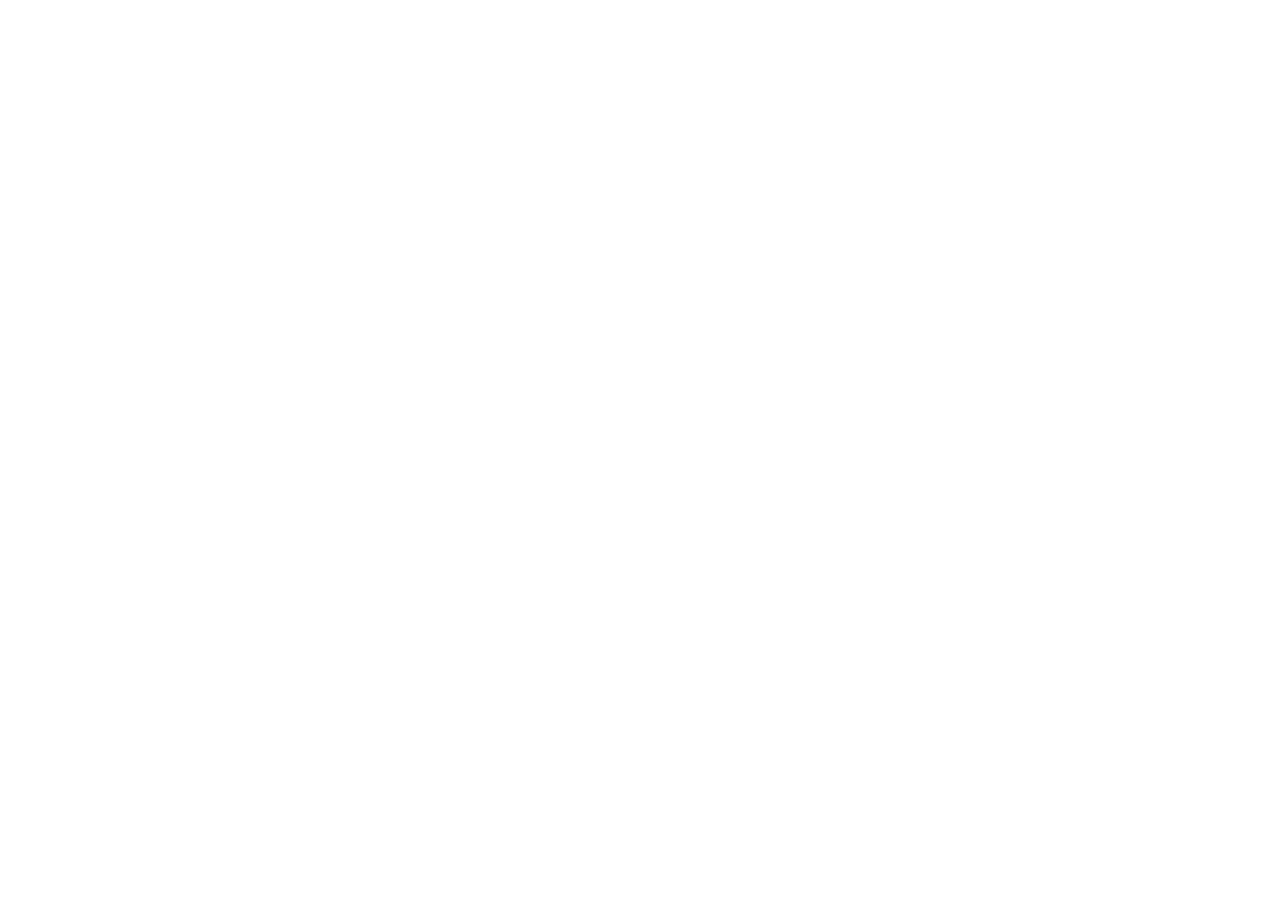
==== index.html @ c4e84ff3 "yurh" ====
<!DOCTYPE html>
<html lang="en">
<head>
    <meta charset="UTF-8">
    <meta name="viewport" content="width=device-width, initial-scale=1.0">
    <title>Document</title>
</head>
<body>
    
</body>
</html>
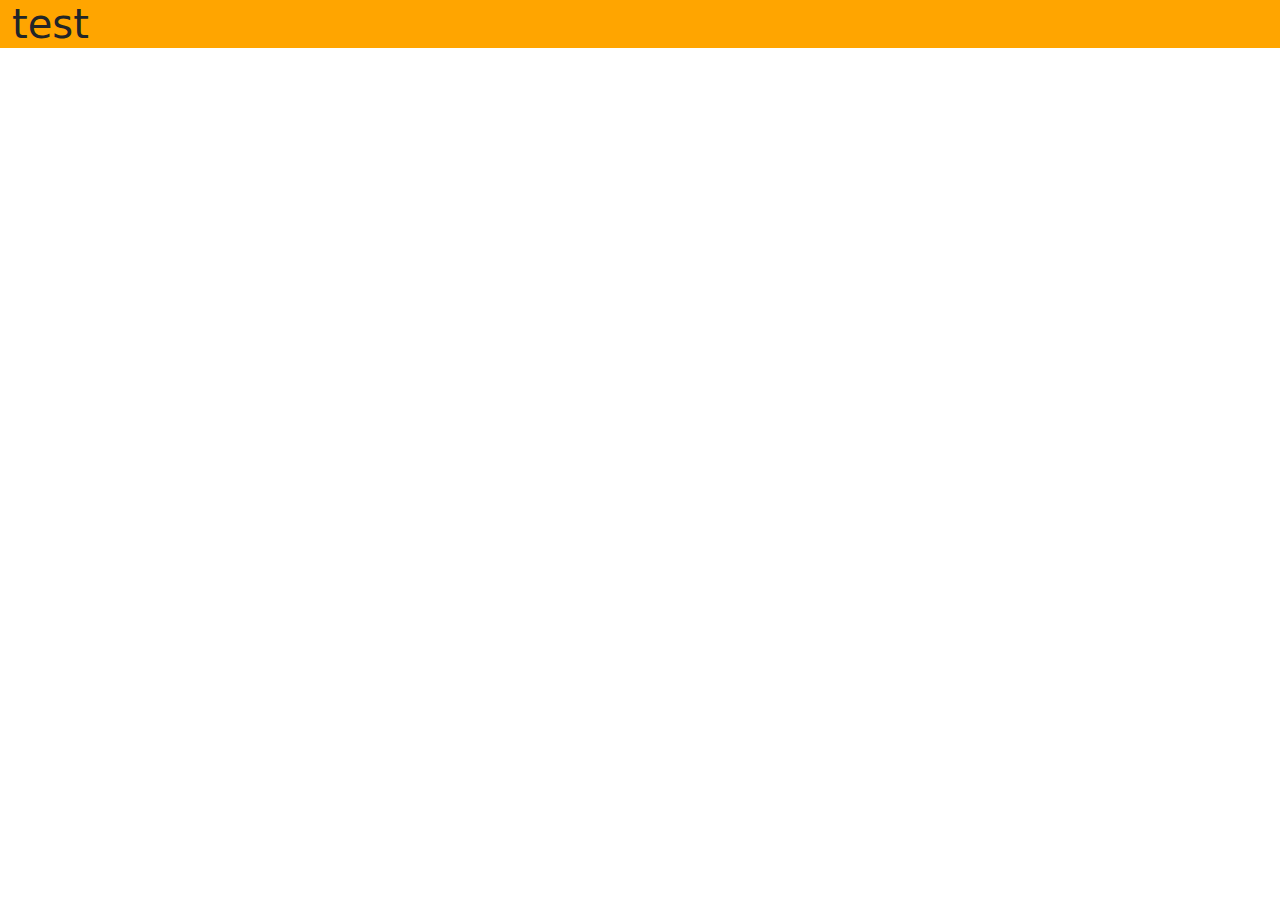
==== commit 19ecf058: "bootstrap beginnings" ====
--- a/index.html
+++ b/index.html
@@ -1,11 +1,18 @@
-<!DOCTYPE html>
+<!doctype html>
 <html lang="en">
-<head>
-    <meta charset="UTF-8">
-    <meta name="viewport" content="width=device-width, initial-scale=1.0">
-    <title>Document</title>
-</head>
-<body>
+  <head>
+    <meta charset="utf-8">
+    <meta name="viewport" content="width=device-width, initial-scale=1">
+    <title>Bootstrap</title>
+    <link href="https://cdn.jsdelivr.net/npm/bootstrap@5.3.3/dist/css/bootstrap.min.css" rel="stylesheet" integrity="sha384-QWTKZyjpPEjISv5WaRU9OFeRpok6YctnYmDr5pNlyT2bRjXh0JMhjY6hW+ALEwIH" crossorigin="anonymous">
+    <link href="style.css" rel="stylesheet">
+  </head>
+  <body>
+    <div class="container-fluid">
+        <h1>test</h1>
+    </div>
     
-</body>
+
+    <script src="https://cdn.jsdelivr.net/npm/bootstrap@5.3.3/dist/js/bootstrap.bundle.min.js" integrity="sha384-YvpcrYf0tY3lHB60NNkmXc5s9fDVZLESaAA55NDzOxhy9GkcIdslK1eN7N6jIeHz" crossorigin="anonymous"></script>
+  </body>
 </html>--- a/style.css
+++ b/style.css
@@ -0,0 +1,3 @@
+.container-fluid {
+  background-color: orange;
+}/*# sourceMappingURL=style.css.map */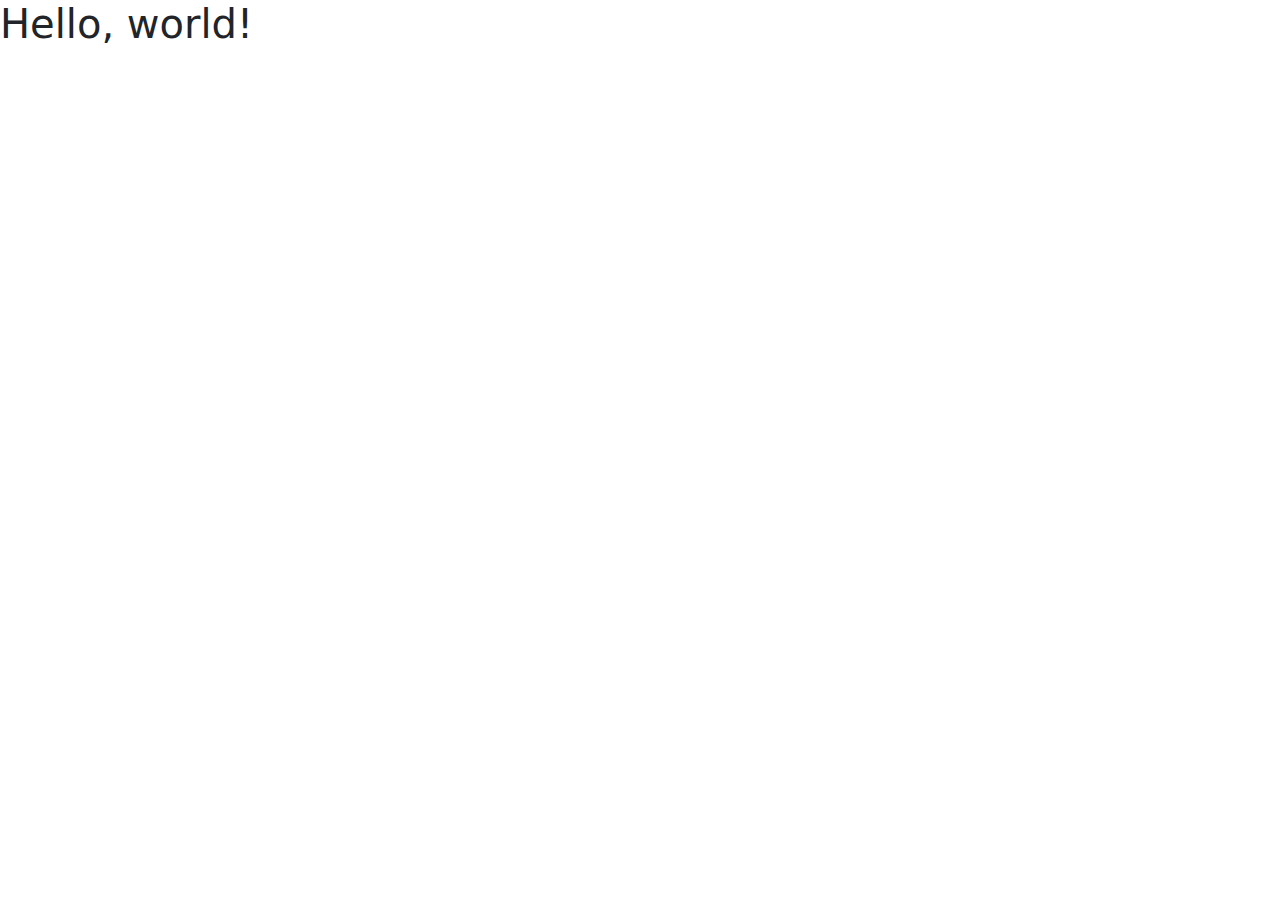
==== commit 5d101fa8: "demo creation for testing n stuff" ====
--- a/index.html
+++ b/index.html
@@ -8,11 +8,7 @@
     <link href="style.css" rel="stylesheet">
   </head>
   <body>
-    <div class="container-fluid">
-        <h1>test</h1>
-    </div>
-    
-
+    <h1>Hello, world!</h1>
     <script src="https://cdn.jsdelivr.net/npm/bootstrap@5.3.3/dist/js/bootstrap.bundle.min.js" integrity="sha384-YvpcrYf0tY3lHB60NNkmXc5s9fDVZLESaAA55NDzOxhy9GkcIdslK1eN7N6jIeHz" crossorigin="anonymous"></script>
   </body>
 </html>--- a/style.css
+++ b/style.css
@@ -1,3 +1,4 @@
-.container-fluid {
-  background-color: orange;
+.my-custom-row {
+  background-color: bisque;
+  height: 400px;
 }/*# sourceMappingURL=style.css.map */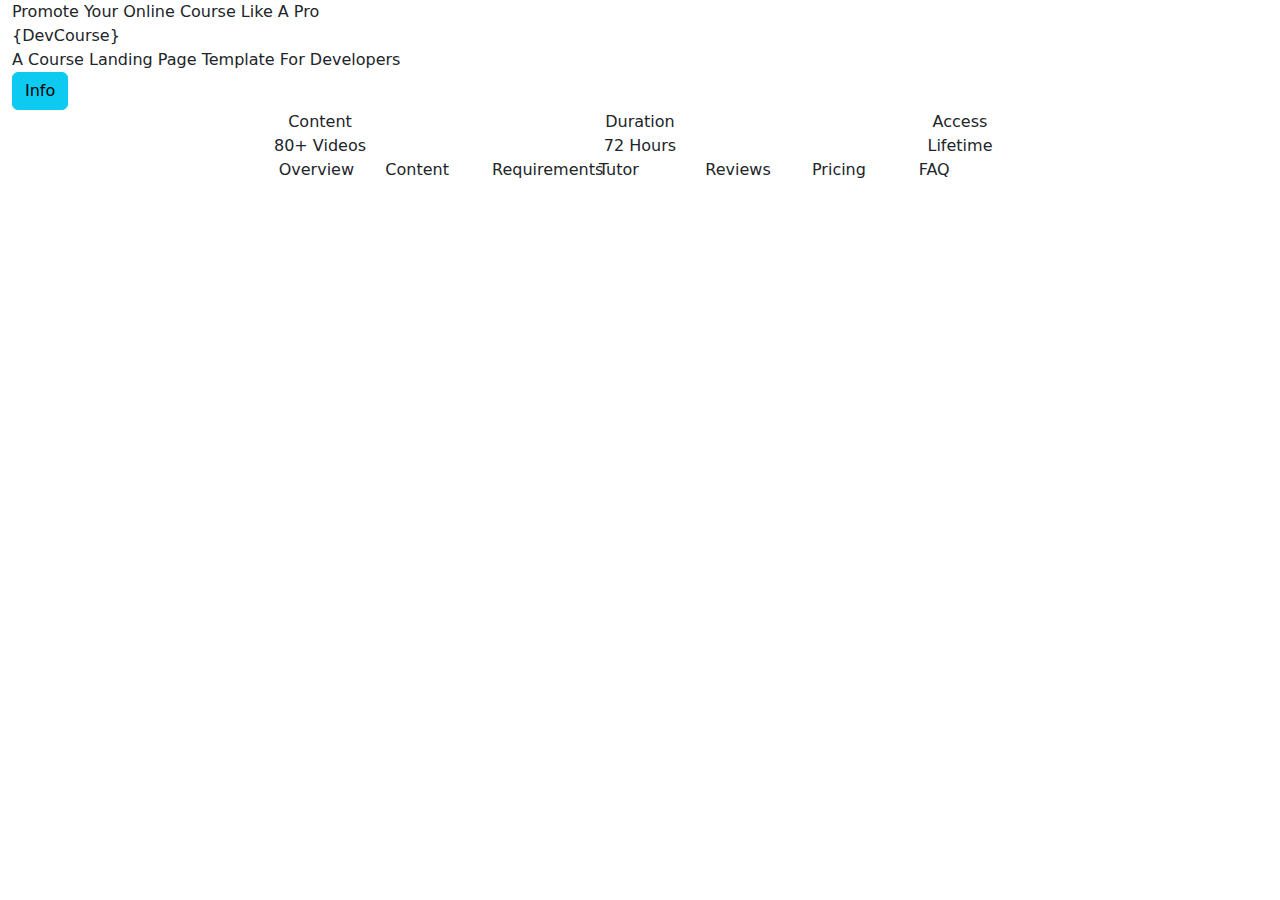
==== commit 5ef7b105: "raw html and bootstrap flexibility" ====
--- a/index.html
+++ b/index.html
@@ -8,7 +8,64 @@
     <link href="style.css" rel="stylesheet">
   </head>
   <body>
-    <h1>Hello, world!</h1>
+    
+    <div class="container-fluid">
+      <div class="main">
+        <div class="promote">
+          <span>Promote Your Online Course Like A Pro</span>
+        </div>
+        <div clas="header">
+          <span>&#123;<span class="htext">DevCourse</span>&#125;</span>
+        </div>
+        <div class="subtitle">A Course Landing Page Template For Developers</div>
+        <div class="sln">
+          <button type="button" class="btn btn-info">Info</button>
+        </div>
+
+        <div class="row justify-content-center">
+          <div class="midinfo col-md-3 col-sm-12">
+            <span class="minfofade">Content</span>
+            <span>80+ Videos</span>
+          </div>
+          <div class="midinfo col-md-3 col-sm-12">
+            <span class="minfofade">Duration</span>
+            <span>72 Hours</span>
+          </div>
+          <div class="midinfo col-md-3 col-sm-12">
+            <span class="minfofade">Access</span>
+            <span>Lifetime</span>
+          </div>
+        </div>
+      </div>
+
+      <div class="footer">
+        <div class="row justify-content-center">
+          <div class="col-xl-1 col-md-3 col-sm-6">
+            Overview
+          </div>
+          <div class="col-xl-1 col-md-3 col-sm-6">
+            Content
+          </div>
+          <div class="col-xl-1 col-md-3 col-sm-6">
+            Requirements
+          </div>
+          <div class="col-xl-1 col-md-3 col-sm-6">
+            Tutor
+          </div>
+          <div class="col-xl-1 col-md-3 col-sm-6">
+            Reviews
+          </div>
+          <div class="col-xl-1 col-md-3 col-sm-6">
+            Pricing
+          </div>
+          <div class="col-xl-1 col-md-3 col-sm-12">
+            FAQ
+          </div>
+        </div>
+      </div>
+
+    </div>
+
     <script src="https://cdn.jsdelivr.net/npm/bootstrap@5.3.3/dist/js/bootstrap.bundle.min.js" integrity="sha384-YvpcrYf0tY3lHB60NNkmXc5s9fDVZLESaAA55NDzOxhy9GkcIdslK1eN7N6jIeHz" crossorigin="anonymous"></script>
   </body>
 </html>--- a/style.css
+++ b/style.css
@@ -1,4 +1,5 @@
-.my-custom-row {
-  background-color: bisque;
-  height: 400px;
+.midinfo {
+  text-align: center;
+  display: flex;
+  flex-direction: column;
 }/*# sourceMappingURL=style.css.map */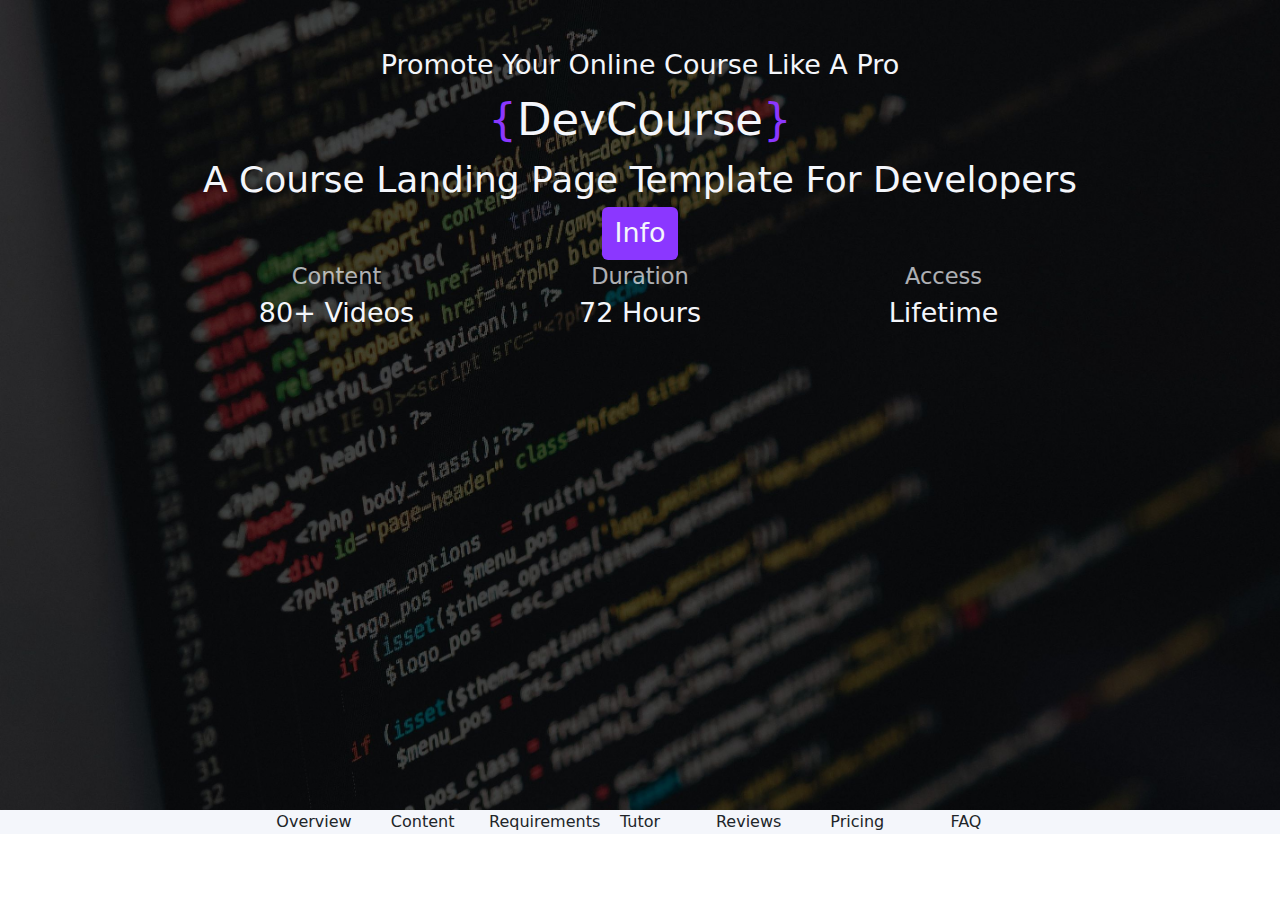
==== commit 44fe9d3d: "background image, text formatting for main" ====
--- a/index.html
+++ b/index.html
@@ -9,12 +9,12 @@
   </head>
   <body>
     
-    <div class="container-fluid">
-      <div class="main">
+    <div class="container-fluid gx-0">
+      <div class="main align-content-space-around">
         <div class="promote">
           <span>Promote Your Online Course Like A Pro</span>
         </div>
-        <div clas="header">
+        <div class="header">
           <span>&#123;<span class="htext">DevCourse</span>&#125;</span>
         </div>
         <div class="subtitle">A Course Landing Page Template For Developers</div>
--- a/style.css
+++ b/style.css
@@ -2,4 +2,60 @@
   text-align: center;
   display: flex;
   flex-direction: column;
+}
+
+.main {
+  background-image: url(images/background.jpg);
+  background-size: 100%;
+  background-repeat: no-repeat;
+  background-attachment: fixed;
+  background-size: cover;
+  color: #f4f6fb;
+  height: 90vh;
+  margin: 0;
+  padding: 5vh;
+  font-size: 3vh;
+  display: flex;
+  flex-direction: column;
+  align-content: space-around;
+}
+
+.main > * {
+  justify-content: center;
+  text-align: center;
+}
+
+.btn {
+  background-color: #8B37FF;
+  color: #f4f6fb;
+  font-size: 3vh;
+  border: 0;
+}
+
+.btn:hover {
+  background-color: #8B37FF;
+  color: #f4f6fb;
+}
+
+.footer {
+  background-color: #f4f6fb;
+  text-align: center;
+}
+
+.header {
+  color: #8B37FF;
+  font-size: 5vh;
+}
+
+.htext {
+  color: #f4f6fb;
+}
+
+.subtitle {
+  font-size: 4vh;
+}
+
+.minfofade {
+  opacity: 0.7;
+  font-size: 2.5vh;
 }/*# sourceMappingURL=style.css.map */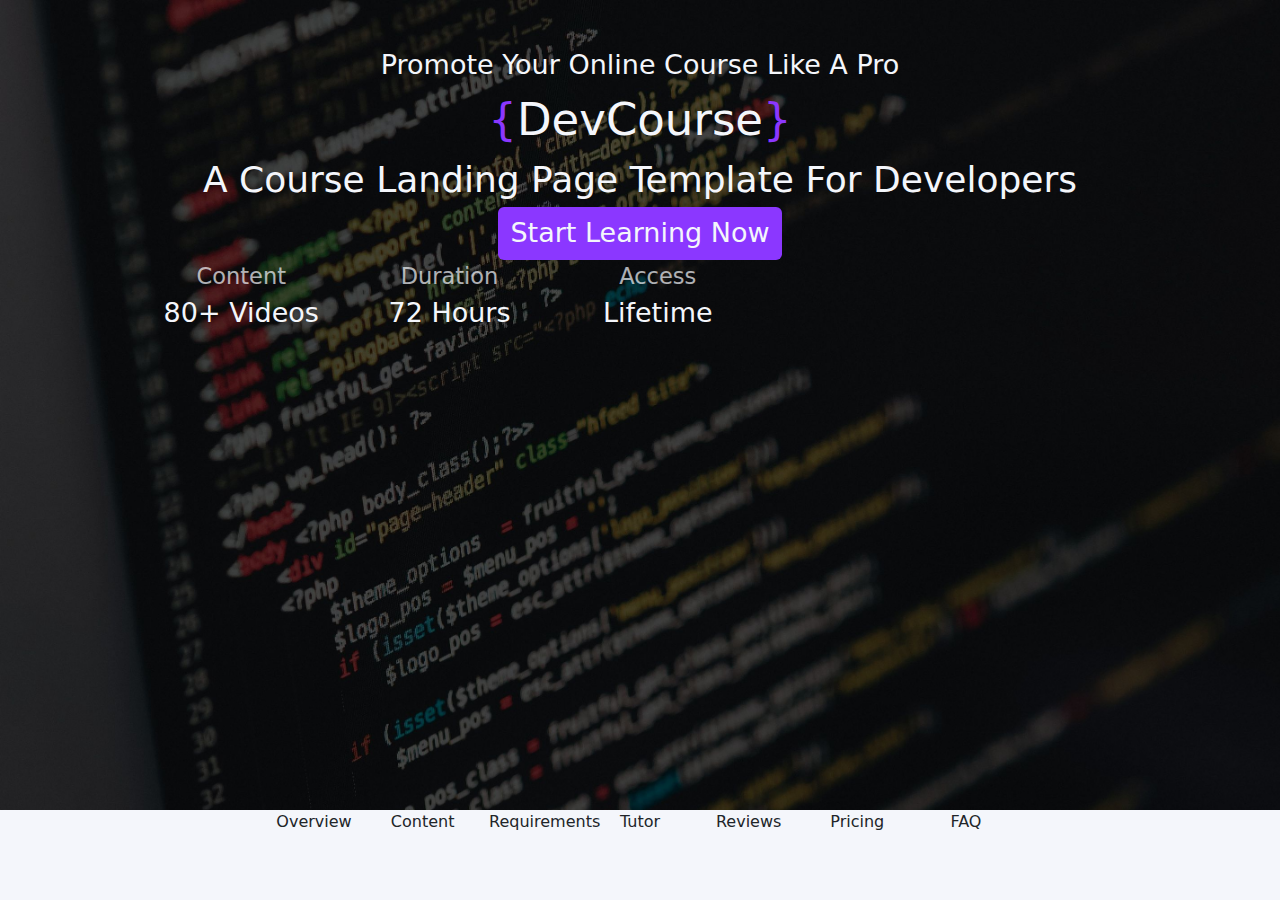
==== commit fa9d7b5b: "i dont know what i am doing HELP" ====
--- a/index.html
+++ b/index.html
@@ -10,7 +10,7 @@
   <body>
     
     <div class="container-fluid gx-0">
-      <div class="main align-content-space-around">
+      <div class="main">
         <div class="promote">
           <span>Promote Your Online Course Like A Pro</span>
         </div>
@@ -19,10 +19,10 @@
         </div>
         <div class="subtitle">A Course Landing Page Template For Developers</div>
         <div class="sln">
-          <button type="button" class="btn btn-info">Info</button>
+          <button type="button" class="btn btn-info">Start Learning Now</button>
         </div>
 
-        <div class="row justify-content-center">
+        <div class="row minfo">
           <div class="midinfo col-md-3 col-sm-12">
             <span class="minfofade">Content</span>
             <span>80+ Videos</span>
@@ -38,7 +38,7 @@
         </div>
       </div>
 
-      <div class="footer">
+      <div class="footer align-items-center">
         <div class="row justify-content-center">
           <div class="col-xl-1 col-md-3 col-sm-6">
             Overview
--- a/style.css
+++ b/style.css
@@ -15,9 +15,6 @@
   margin: 0;
   padding: 5vh;
   font-size: 3vh;
-  display: flex;
-  flex-direction: column;
-  align-content: space-around;
 }
 
 .main > * {
@@ -37,11 +34,6 @@
   color: #f4f6fb;
 }
 
-.footer {
-  background-color: #f4f6fb;
-  text-align: center;
-}
-
 .header {
   color: #8B37FF;
   font-size: 5vh;
@@ -58,4 +50,14 @@
 .minfofade {
   opacity: 0.7;
   font-size: 2.5vh;
+}
+
+.minfo {
+  width: 70%;
+}
+
+.footer {
+  background-color: #f4f6fb;
+  text-align: center;
+  height: 10vh;
 }/*# sourceMappingURL=style.css.map */